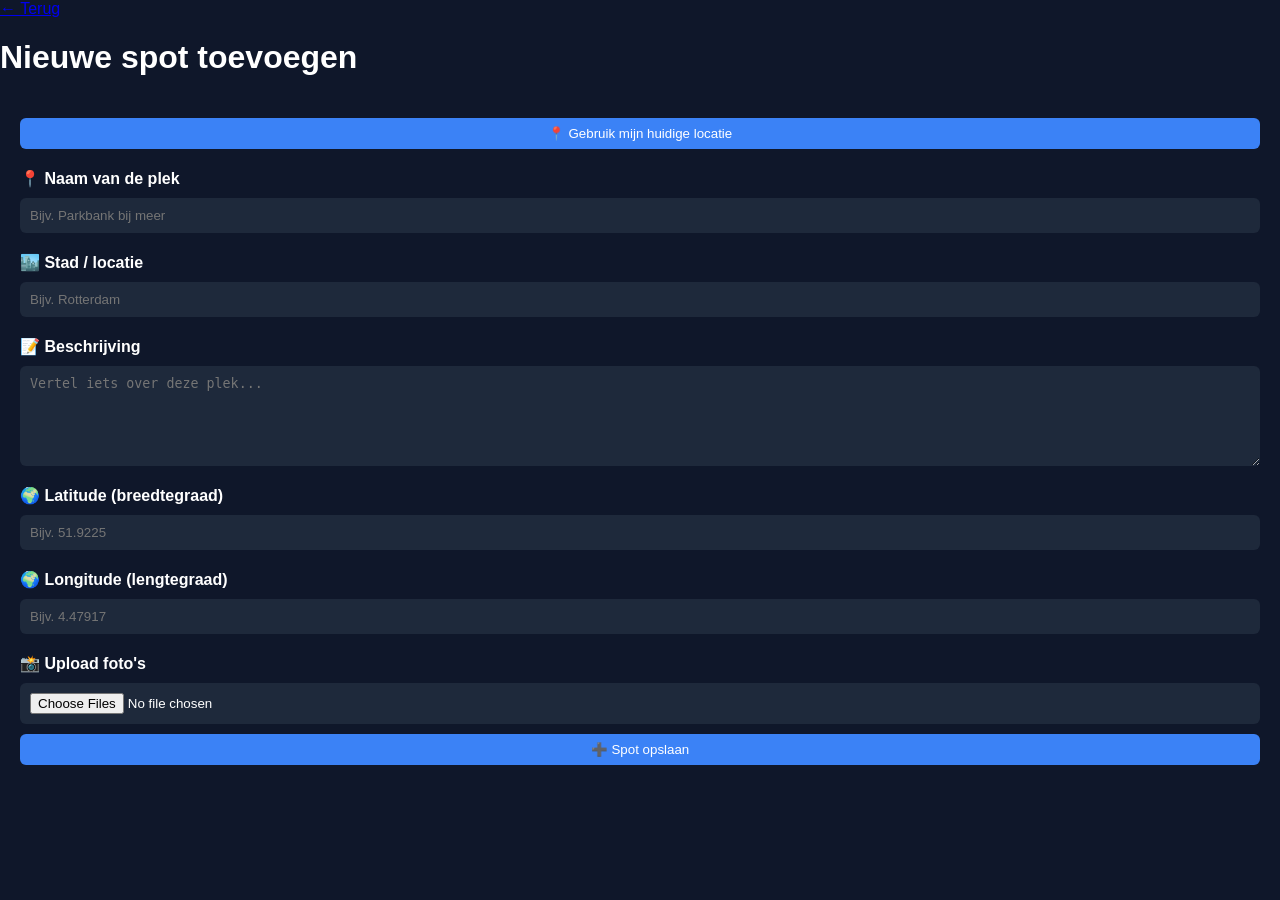
==== templates/add.html @ fd11857f "eerste versie sitspot" ====
<!DOCTYPE html>
<html>
<head>
    <link rel="stylesheet" href="/static/css/style.css">
    <title>Nieuwe Spot</title>
</head>
<body>

<a href="/">← Terug</a>

<h1>Nieuwe spot toevoegen</h1>

<form method="post" enctype="multipart/form-data" class="form">

    <!-- GPS BUTTON -->
    <button type="button" class="btn" onclick="getLocation()">
        📍 Gebruik mijn huidige locatie
    </button>

    <!-- NAAM -->
    <label>📍 Naam van de plek</label>
    <input name="name" placeholder="Bijv. Parkbank bij meer">

    <!-- LOCATIE -->
    <label>🏙️ Stad / locatie</label>
    <input name="location" placeholder="Bijv. Rotterdam">

    <!-- BESCHRIJVING -->
    <label>📝 Beschrijving</label>
    <textarea name="description" placeholder="Vertel iets over deze plek..."></textarea>

    <!-- LAT -->
    <label>🌍 Latitude (breedtegraad)</label>
    <input id="lat" name="lat" placeholder="Bijv. 51.9225">

    <!-- LNG -->
    <label>🌍 Longitude (lengtegraad)</label>
    <input id="lng" name="lng" placeholder="Bijv. 4.47917">

    <!-- FOTO -->
    <label>📸 Upload foto's</label>
    <input type="file" name="images" multiple>

    <!-- SUBMIT -->
    <button class="btn">➕ Spot opslaan</button>

</form>

<!-- GPS SCRIPT -->
<script>
function getLocation() {
    if (navigator.geolocation) {
        navigator.geolocation.getCurrentPosition(function(position) {

            document.getElementById("lat").value = position.coords.latitude;
            document.getElementById("lng").value = position.coords.longitude;

        }, function(error) {
            alert("Locatie ophalen mislukt");
        });
    } else {
        alert("GPS wordt niet ondersteund");
    }
}
</script>

</body>
</html>
---- static/css/style.css ----
body{background:#0f172a;color:white;font-family:sans-serif;margin:0}
header{padding:15px;background:#020617;display:flex;gap:10px;flex-wrap:wrap}
.grid{display:grid;grid-template-columns:repeat(auto-fit,minmax(250px,1fr));gap:15px;padding:15px}
.card{background:#1e293b;padding:15px;border-radius:10px;text-decoration:none;color:white}
.btn{background:#3b82f6;padding:8px 12px;border-radius:6px;color:white;border:none}
#map{height:300px;margin:10px}
.slider{display:flex;overflow-x:auto;gap:10px}
img{width:300px;border-radius:10px}
.form {
    display: flex;
    flex-direction: column;
    gap: 10px;
    padding: 20px;
}

label {
    font-weight: bold;
    margin-top: 10px;
}

input, textarea {
    padding: 10px;
    border-radius: 6px;
    border: none;
    background: #1e293b;
    color: white;
}

textarea {
    min-height: 80px;
}
#map {
    height: 400px;
}
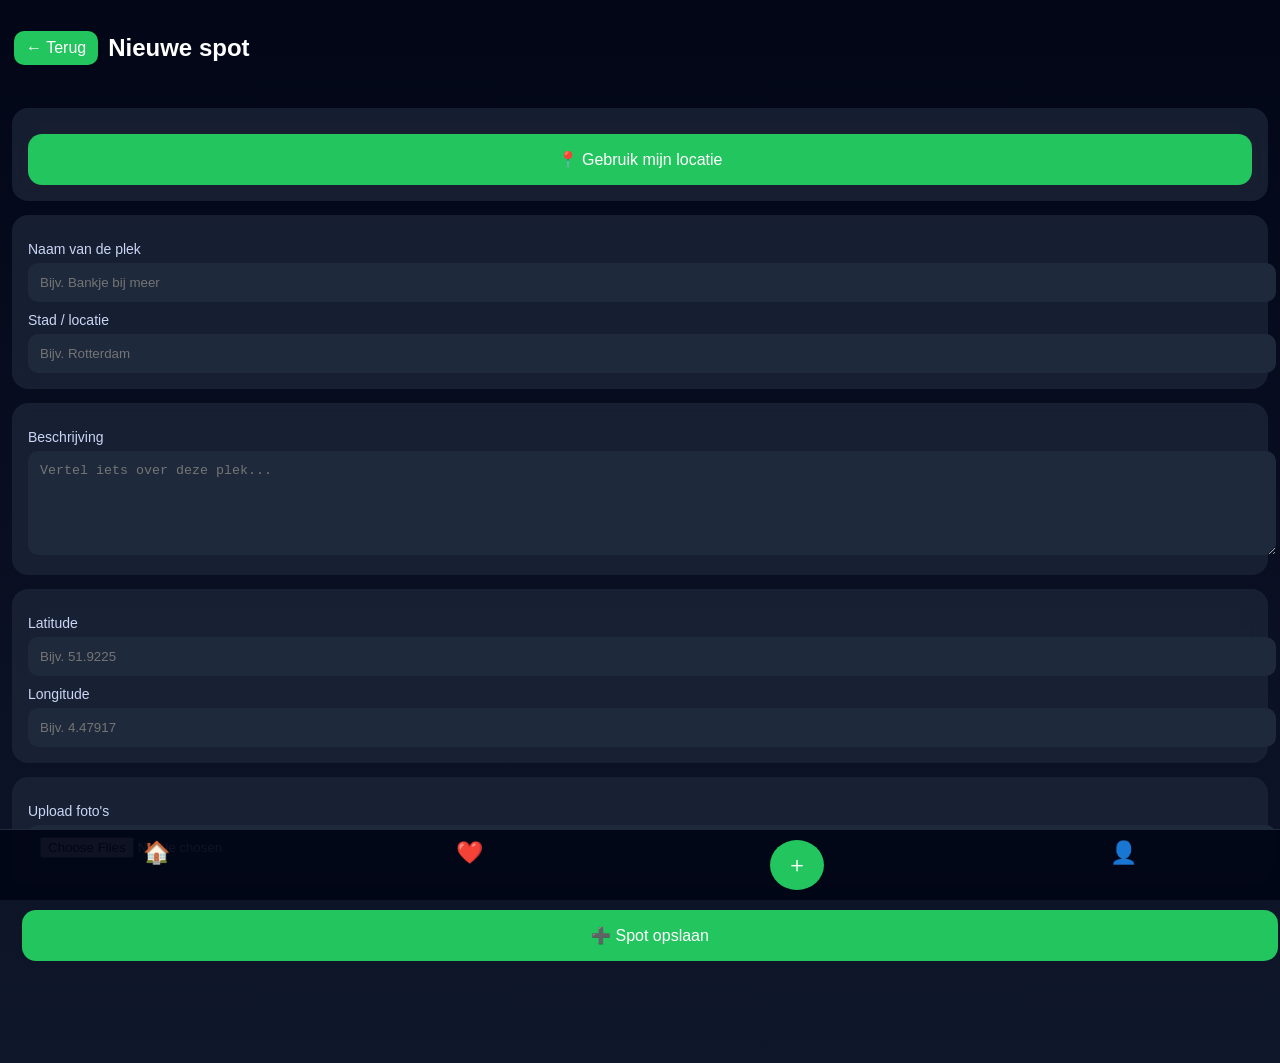
==== commit d3b30cfa: "grote update: UI + mobile UX + fixes" ====
--- a/templates/add.html
+++ b/templates/add.html
@@ -1,65 +1,79 @@
 <!DOCTYPE html>
 <html>
 <head>
+    <title>Nieuwe Spot</title>
     <link rel="stylesheet" href="/static/css/style.css">
-    <title>Nieuwe Spot</title>
 </head>
-<body>
+<body class="mobile">
 
-<a href="/">← Terug</a>
-
-<h1>Nieuwe spot toevoegen</h1>
+<header class="top-header">
+    <a href="/" class="back-btn">← Terug</a>
+    <h2>Nieuwe spot</h2>
+</header>
 
 <form method="post" enctype="multipart/form-data" class="form">
 
-    <!-- GPS BUTTON -->
-    <button type="button" class="btn" onclick="getLocation()">
-        📍 Gebruik mijn huidige locatie
-    </button>
+    <!-- 📍 LOCATIE BUTTON -->
+    <div class="card">
+        <button type="button" class="big-btn" onclick="getLocation()">
+            📍 Gebruik mijn locatie
+        </button>
+    </div>
 
-    <!-- NAAM -->
-    <label>📍 Naam van de plek</label>
-    <input name="name" placeholder="Bijv. Parkbank bij meer">
+    <!-- 📍 BASIS INFO -->
+    <div class="card">
+        <label>Naam van de plek</label>
+        <input name="name" placeholder="Bijv. Bankje bij meer">
 
-    <!-- LOCATIE -->
-    <label>🏙️ Stad / locatie</label>
-    <input name="location" placeholder="Bijv. Rotterdam">
+        <label>Stad / locatie</label>
+        <input name="location" placeholder="Bijv. Rotterdam">
+    </div>
 
-    <!-- BESCHRIJVING -->
-    <label>📝 Beschrijving</label>
-    <textarea name="description" placeholder="Vertel iets over deze plek..."></textarea>
+    <!-- 📝 BESCHRIJVING -->
+    <div class="card">
+        <label>Beschrijving</label>
+        <textarea name="description" placeholder="Vertel iets over deze plek..."></textarea>
+    </div>
 
-    <!-- LAT -->
-    <label>🌍 Latitude (breedtegraad)</label>
-    <input id="lat" name="lat" placeholder="Bijv. 51.9225">
+    <!-- 🌍 COORDINATEN -->
+    <div class="card">
+        <label>Latitude</label>
+        <input id="lat" name="lat" placeholder="Bijv. 51.9225">
 
-    <!-- LNG -->
-    <label>🌍 Longitude (lengtegraad)</label>
-    <input id="lng" name="lng" placeholder="Bijv. 4.47917">
+        <label>Longitude</label>
+        <input id="lng" name="lng" placeholder="Bijv. 4.47917">
+    </div>
 
-    <!-- FOTO -->
-    <label>📸 Upload foto's</label>
-    <input type="file" name="images" multiple>
+    <!-- 📸 FOTO -->
+    <div class="card">
+        <label>Upload foto's</label>
+        <input type="file" name="images" multiple>
+    </div>
 
-    <!-- SUBMIT -->
-    <button class="btn">➕ Spot opslaan</button>
+    <!-- ✅ SUBMIT -->
+    <button class="big-btn submit-btn">➕ Spot opslaan</button>
 
 </form>
 
-<!-- GPS SCRIPT -->
+<!-- 🔥 BOTTOM NAV -->
+<div class="bottom-nav">
+    <a href="/">🏠</a>
+    <a href="/favorites">❤️</a>
+    <a href="/add" class="add-btn">＋</a>
+    <a href="/logout">👤</a>
+</div>
+
 <script>
 function getLocation() {
     if (navigator.geolocation) {
         navigator.geolocation.getCurrentPosition(function(position) {
-
             document.getElementById("lat").value = position.coords.latitude;
             document.getElementById("lng").value = position.coords.longitude;
-
-        }, function(error) {
+        }, function() {
             alert("Locatie ophalen mislukt");
         });
     } else {
-        alert("GPS wordt niet ondersteund");
+        alert("GPS niet ondersteund");
     }
 }
 </script>
--- a/static/css/style.css
+++ b/static/css/style.css
@@ -1,26 +1,58 @@
-body{background:#0f172a;color:white;font-family:sans-serif;margin:0}
-header{padding:15px;background:#020617;display:flex;gap:10px;flex-wrap:wrap}
-.grid{display:grid;grid-template-columns:repeat(auto-fit,minmax(250px,1fr));gap:15px;padding:15px}
-.card{background:#1e293b;padding:15px;border-radius:10px;text-decoration:none;color:white}
-.btn{background:#3b82f6;padding:8px 12px;border-radius:6px;color:white;border:none}
-#map{height:300px;margin:10px}
-.slider{display:flex;overflow-x:auto;gap:10px}
-img{width:300px;border-radius:10px}
+body {
+    background: linear-gradient(180deg, #020617, #0f172a);
+    color: white;
+    font-family: 'Segoe UI', sans-serif;
+    margin: 0;
+    padding-bottom: 80px;
+}
+
+/* HEADER */
+.top-header {
+    display: flex;
+    align-items: center;
+    gap: 10px;
+    padding: 14px;
+}
+
+/* BACK BUTTON */
+.back-btn {
+    background: #22c55e;
+    padding: 8px 12px;
+    border-radius: 10px;
+    text-decoration: none;
+    color: white;
+}
+
+/* FORM */
 .form {
     display: flex;
     flex-direction: column;
-    gap: 10px;
-    padding: 20px;
+    gap: 14px;
+    padding: 12px;
 }
 
-label {
-    font-weight: bold;
-    margin-top: 10px;
+/* CARD */
+.card {
+    background: rgba(30,41,59,0.7);
+    backdrop-filter: blur(10px);
+    padding: 16px;
+    border-radius: 16px;
 }
 
+/* LABEL */
+label {
+    display: block;
+    margin-top: 10px;
+    font-size: 14px;
+    color: #cbd5f5;
+}
+
+/* INPUTS */
 input, textarea {
-    padding: 10px;
-    border-radius: 6px;
+    width: 100%;
+    padding: 12px;
+    margin-top: 6px;
+    border-radius: 10px;
     border: none;
     background: #1e293b;
     color: white;
@@ -29,6 +61,63 @@
 textarea {
     min-height: 80px;
 }
+
+/* BUTTONS */
+.big-btn {
+    width: 100%;
+    padding: 16px;
+    border-radius: 14px;
+    background: #22c55e;
+    border: none;
+    color: white;
+    font-size: 16px;
+    cursor: pointer;
+    margin-top: 10px;
+}
+
+.big-btn:active {
+    transform: scale(0.97);
+}
+
+.submit-btn {
+    margin: 10px;
+}
+
+/* BOTTOM NAV */
+.bottom-nav {
+    position: fixed;
+    bottom: 0;
+    left: 0;
+    right: 0;
+    background: rgba(2,6,23,0.95);
+    display: flex;
+    justify-content: space-around;
+    padding: 10px 0;
+    border-top: 1px solid #1e293b;
+}
+
+.bottom-nav a {
+    color: white;
+    font-size: 22px;
+    text-decoration: none;
+}
+
+.add-btn {
+    background: #22c55e;
+    padding: 10px 16px;
+    border-radius: 50%;
+}
 #map {
-    height: 400px;
+    height: 220px;
+    width: 100%;
+    margin: 10px 0;
+    border-radius: 16px;
+    overflow: hidden;
 }
+.card img {
+    width: 100%;
+    height: 160px;        /* 🔥 vaste hoogte */
+    object-fit: cover;    /* 🔥 belangrijk: crop i.p.v. uitrekken */
+    border-radius: 12px;
+    display: block;
+}
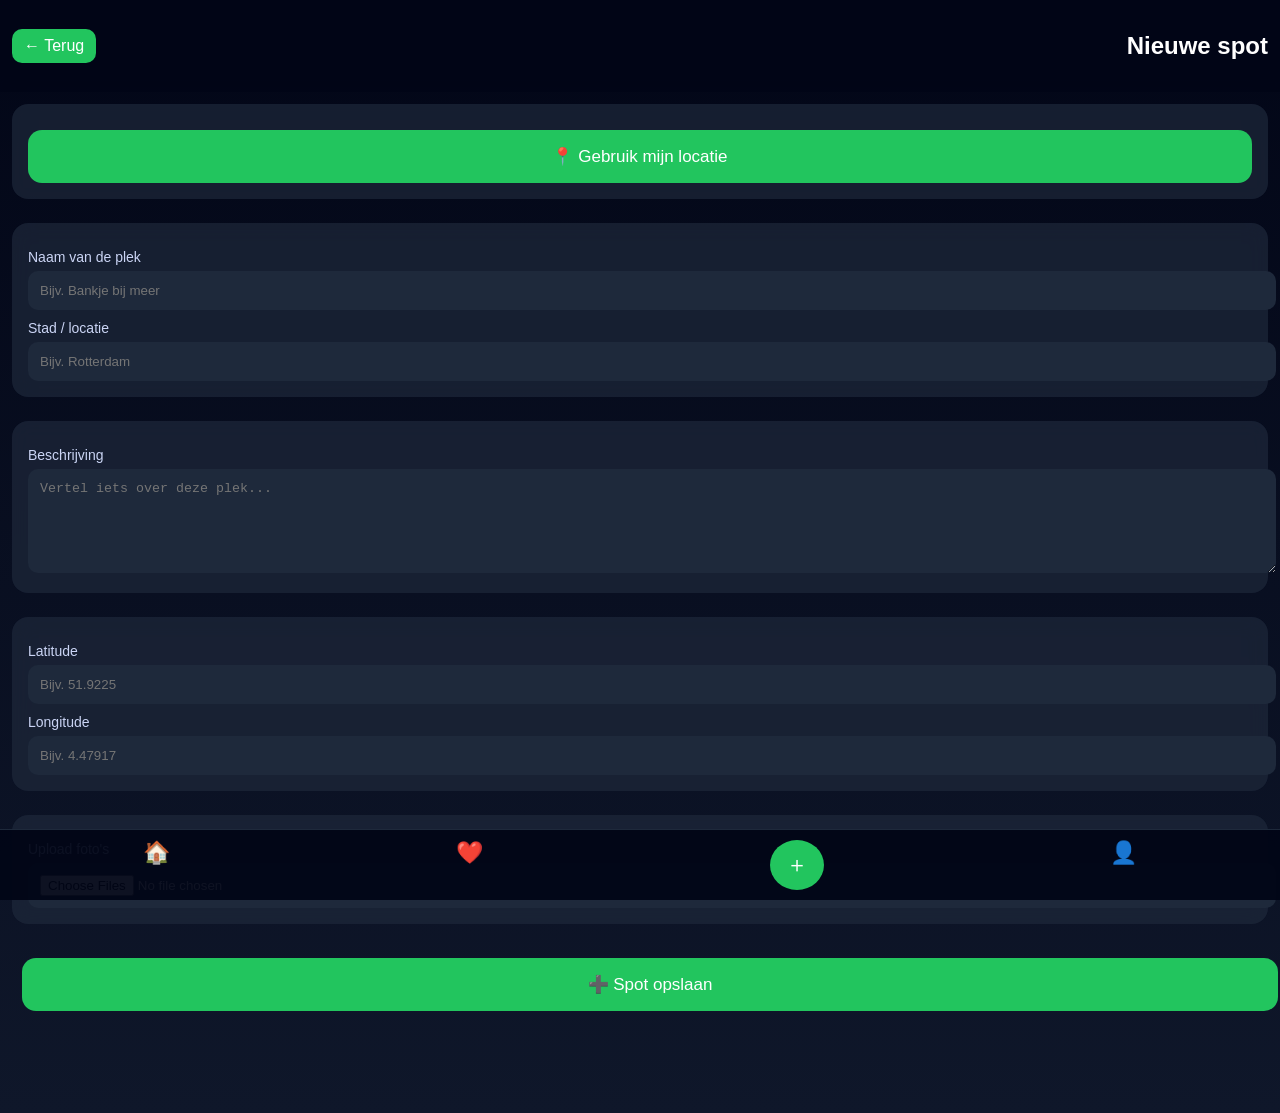
==== commit 9927c331: "SitSpot update" ====
--- a/templates/add.html
+++ b/templates/add.html
@@ -2,6 +2,11 @@
 <html>
 <head>
     <title>Nieuwe Spot</title>
+    <meta name="viewport" content="width=device-width, initial-scale=1.0">
+    <script async src="https://pagead2.googlesyndication.com/pagead/js/adsbygoogle.js?client=ca-pub-5850476951105682"
+     crossorigin="anonymous"></script>
+     <script async src="https://pagead2.googlesyndication.com/pagead/js/adsbygoogle.js?client=ca-pub-5850476951105682"
+     crossorigin="anonymous"></script>
     <link rel="stylesheet" href="/static/css/style.css">
 </head>
 <body class="mobile">
--- a/static/css/style.css
+++ b/static/css/style.css
@@ -6,15 +6,27 @@
     padding-bottom: 80px;
 }
 
-/* HEADER */
-.top-header {
-    display: flex;
+/* 🔥 HEADER */
+header {
+    display: flex;
+    flex-wrap: wrap;
+    gap: 8px;
+    padding: 12px;
     align-items: center;
-    gap: 10px;
-    padding: 14px;
-}
-
-/* BACK BUTTON */
+    justify-content: space-between;
+    background: rgba(2,6,23,0.8);
+    backdrop-filter: blur(10px);
+}
+
+header input {
+    padding: 10px;
+    border-radius: 8px;
+    border: none;
+    background: #1e293b;
+    color: white;
+}
+
+/* 🔙 BACK BUTTON */
 .back-btn {
     background: #22c55e;
     padding: 8px 12px;
@@ -23,7 +35,34 @@
     color: white;
 }
 
-/* FORM */
+/* 🔥 BUTTONS */
+.btn {
+    padding: 8px 12px;
+    border-radius: 10px;
+    background: #22c55e;
+    border: none;
+    color: white;
+    text-decoration: none;
+    cursor: pointer;
+}
+
+.big-btn {
+    width: 100%;
+    padding: 16px;
+    border-radius: 14px;
+    background: #22c55e;
+    border: none;
+    color: white;
+    font-size: 16px;
+    cursor: pointer;
+    margin-top: 10px;
+}
+
+.big-btn:active {
+    transform: scale(0.97);
+}
+
+/* 🔥 FORM */
 .form {
     display: flex;
     flex-direction: column;
@@ -31,15 +70,96 @@
     padding: 12px;
 }
 
-/* CARD */
+/* 🔥 CARD */
 .card {
     background: rgba(30,41,59,0.7);
     backdrop-filter: blur(10px);
     padding: 16px;
     border-radius: 16px;
-}
-
-/* LABEL */
+    cursor: pointer;
+    transition: 0.2s;
+}
+
+.card:active {
+    transform: scale(0.97);
+}
+
+/* 📸 IMAGE */
+.card img {
+    width: 100%;
+    height: 160px;
+    object-fit: cover;
+    border-radius: 12px;
+    display: block;
+}
+
+/* 📸 NO IMAGE */
+.no-img {
+    height: 160px;
+    display: flex;
+    align-items: center;
+    justify-content: center;
+    background: #0f172a;
+    border-radius: 12px;
+}
+
+/* 🔥 GRID */
+.grid {
+    display: grid;
+    grid-template-columns: repeat(auto-fit, minmax(180px, 1fr));
+    gap: 12px;
+    padding: 12px;
+}
+
+/* 🔥 DISTANCE */
+.distance {
+    font-size: 13px;
+    color: #94a3b8;
+}
+
+/* 🔥 STATUS */
+.free {
+    color: #22c55e;
+    font-weight: bold;
+}
+
+.occupied {
+    color: #ef4444;
+    font-weight: bold;
+}
+
+/* 🔥 CARD ROW */
+.card-row {
+    display: flex;
+    justify-content: space-between;
+    margin-top: 5px;
+}
+
+/* 🔥 MAP */
+#map {
+    height: 220px;
+    width: 100%;
+    margin: 10px 0;
+    border-radius: 16px;
+    overflow: hidden;
+}
+
+/* 🔥 INPUTS */
+input, textarea {
+    width: 100%;
+    padding: 12px;
+    margin-top: 6px;
+    border-radius: 10px;
+    border: none;
+    background: #1e293b;
+    color: white;
+}
+
+textarea {
+    min-height: 80px;
+}
+
+/* 🔥 LABEL */
 label {
     display: block;
     margin-top: 10px;
@@ -47,43 +167,12 @@
     color: #cbd5f5;
 }
 
-/* INPUTS */
-input, textarea {
-    width: 100%;
-    padding: 12px;
-    margin-top: 6px;
-    border-radius: 10px;
-    border: none;
-    background: #1e293b;
-    color: white;
-}
-
-textarea {
-    min-height: 80px;
-}
-
-/* BUTTONS */
-.big-btn {
-    width: 100%;
-    padding: 16px;
-    border-radius: 14px;
-    background: #22c55e;
-    border: none;
-    color: white;
-    font-size: 16px;
-    cursor: pointer;
-    margin-top: 10px;
-}
-
-.big-btn:active {
-    transform: scale(0.97);
-}
-
+/* 🔥 SUBMIT */
 .submit-btn {
     margin: 10px;
 }
 
-/* BOTTOM NAV */
+/* 🔥 BOTTOM NAV */
 .bottom-nav {
     position: fixed;
     bottom: 0;
@@ -94,6 +183,7 @@
     justify-content: space-around;
     padding: 10px 0;
     border-top: 1px solid #1e293b;
+    z-index: 100;
 }
 
 .bottom-nav a {
@@ -107,17 +197,16 @@
     padding: 10px 16px;
     border-radius: 50%;
 }
-#map {
-    height: 220px;
-    width: 100%;
-    margin: 10px 0;
-    border-radius: 16px;
-    overflow: hidden;
-}
-.card img {
-    width: 100%;
-    height: 160px;        /* 🔥 vaste hoogte */
-    object-fit: cover;    /* 🔥 belangrijk: crop i.p.v. uitrekken */
-    border-radius: 12px;
-    display: block;
+
+.card {
+    margin-bottom: 10px;
+}
+
+.big-btn {
+    font-size: 17px;
+    padding: 16px;
+}
+
+header {
+    gap: 10px;
 }
